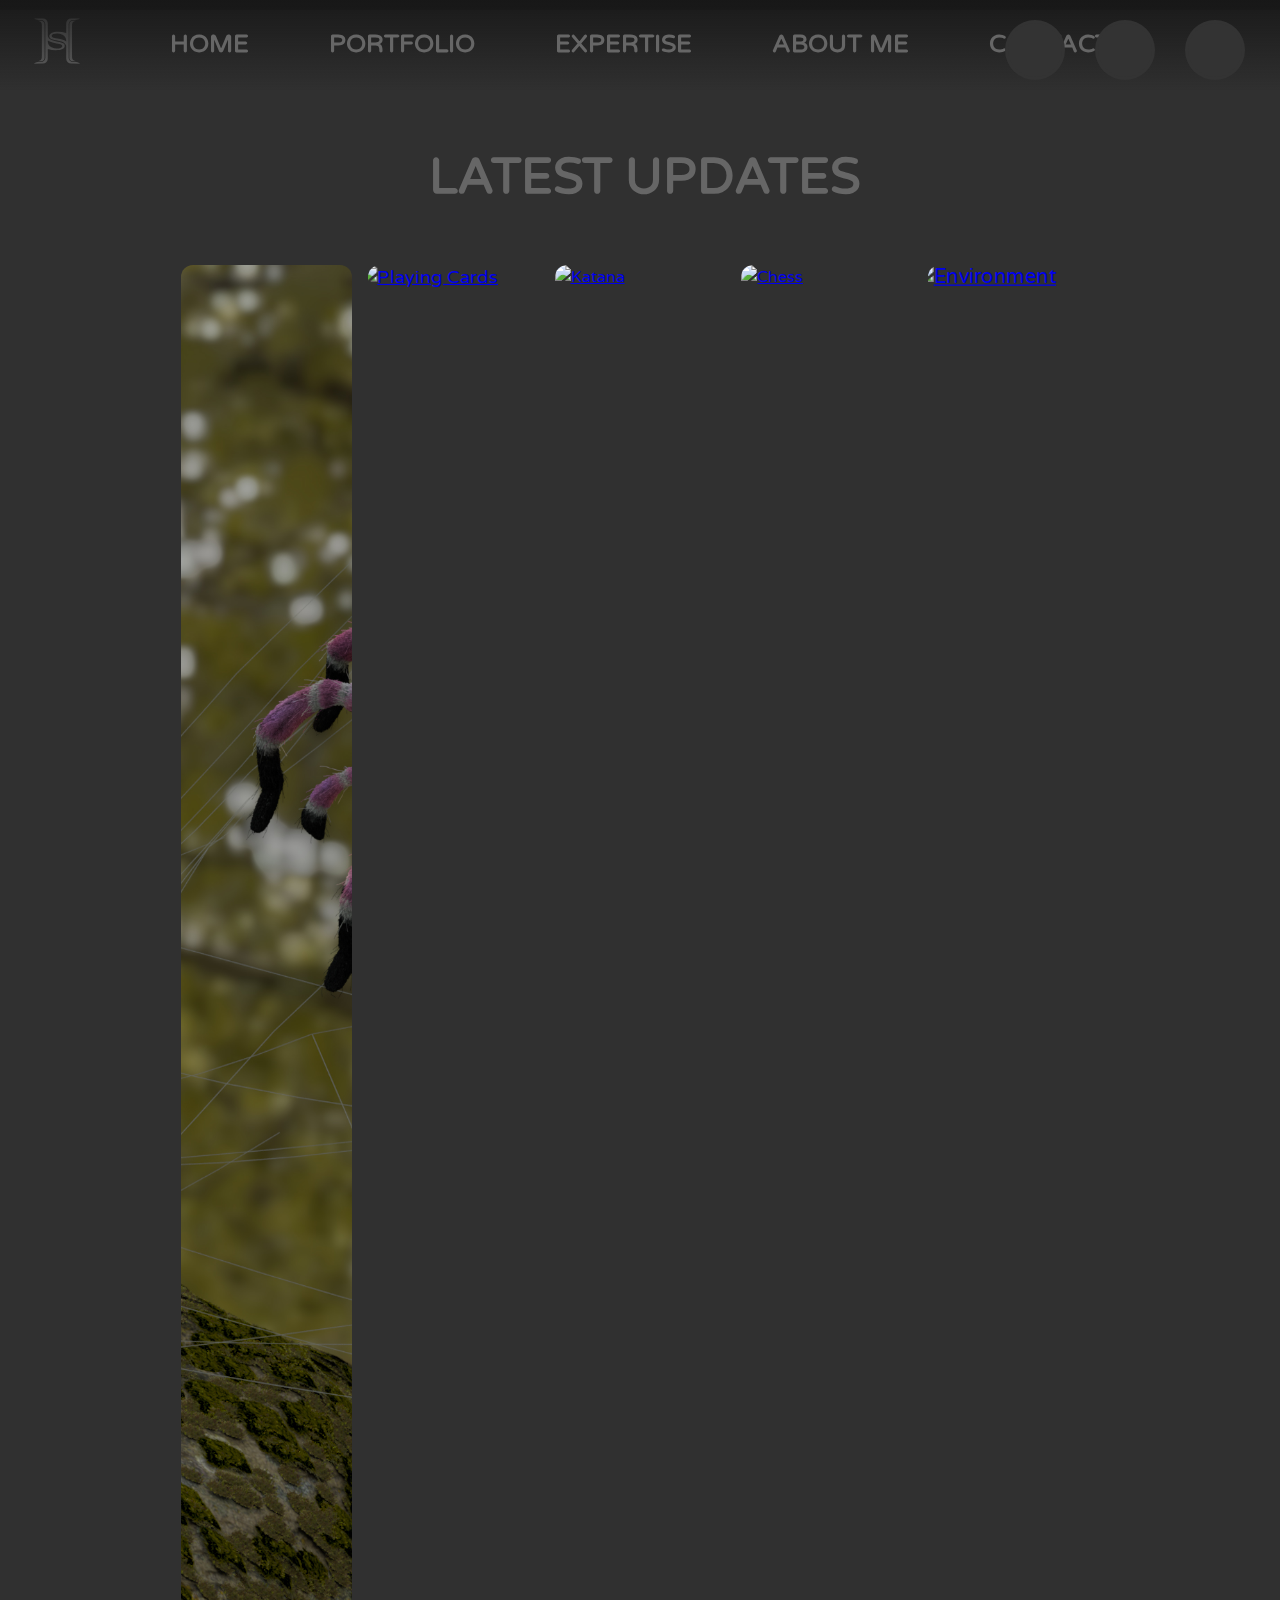
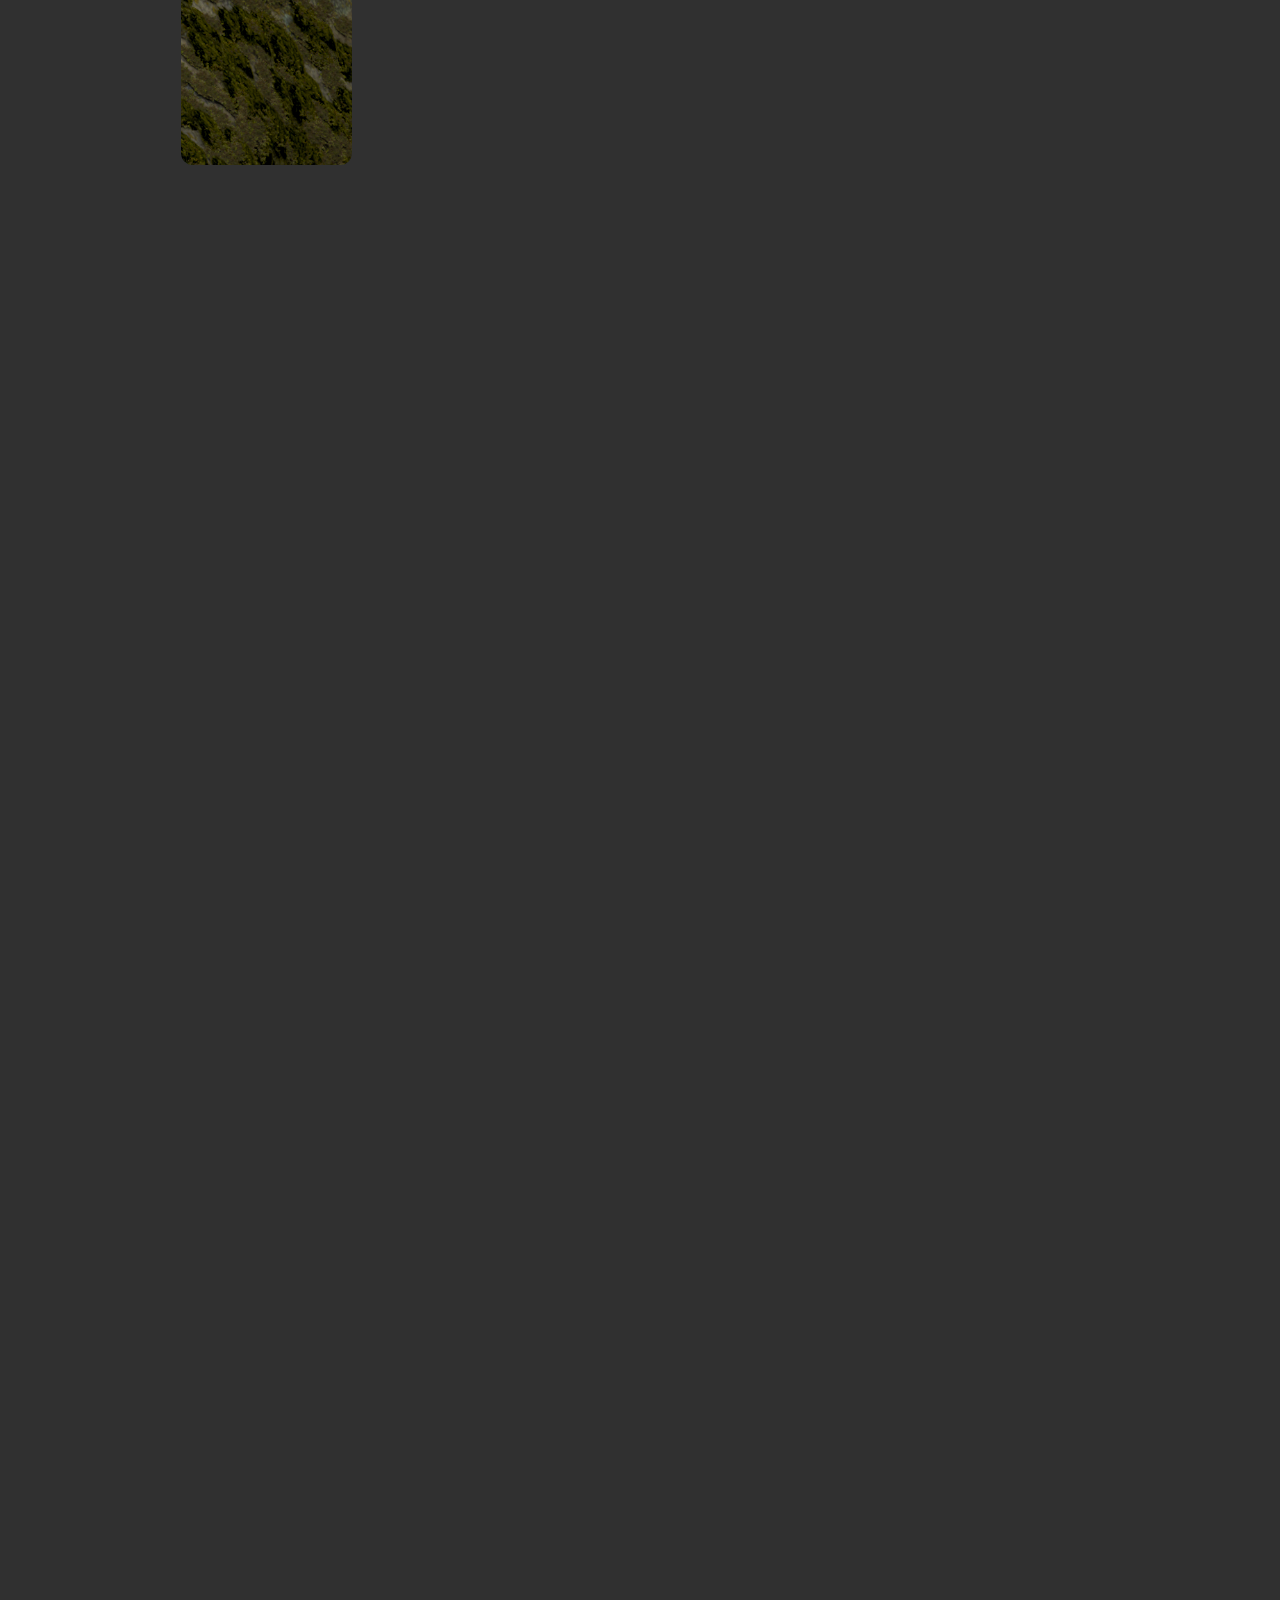
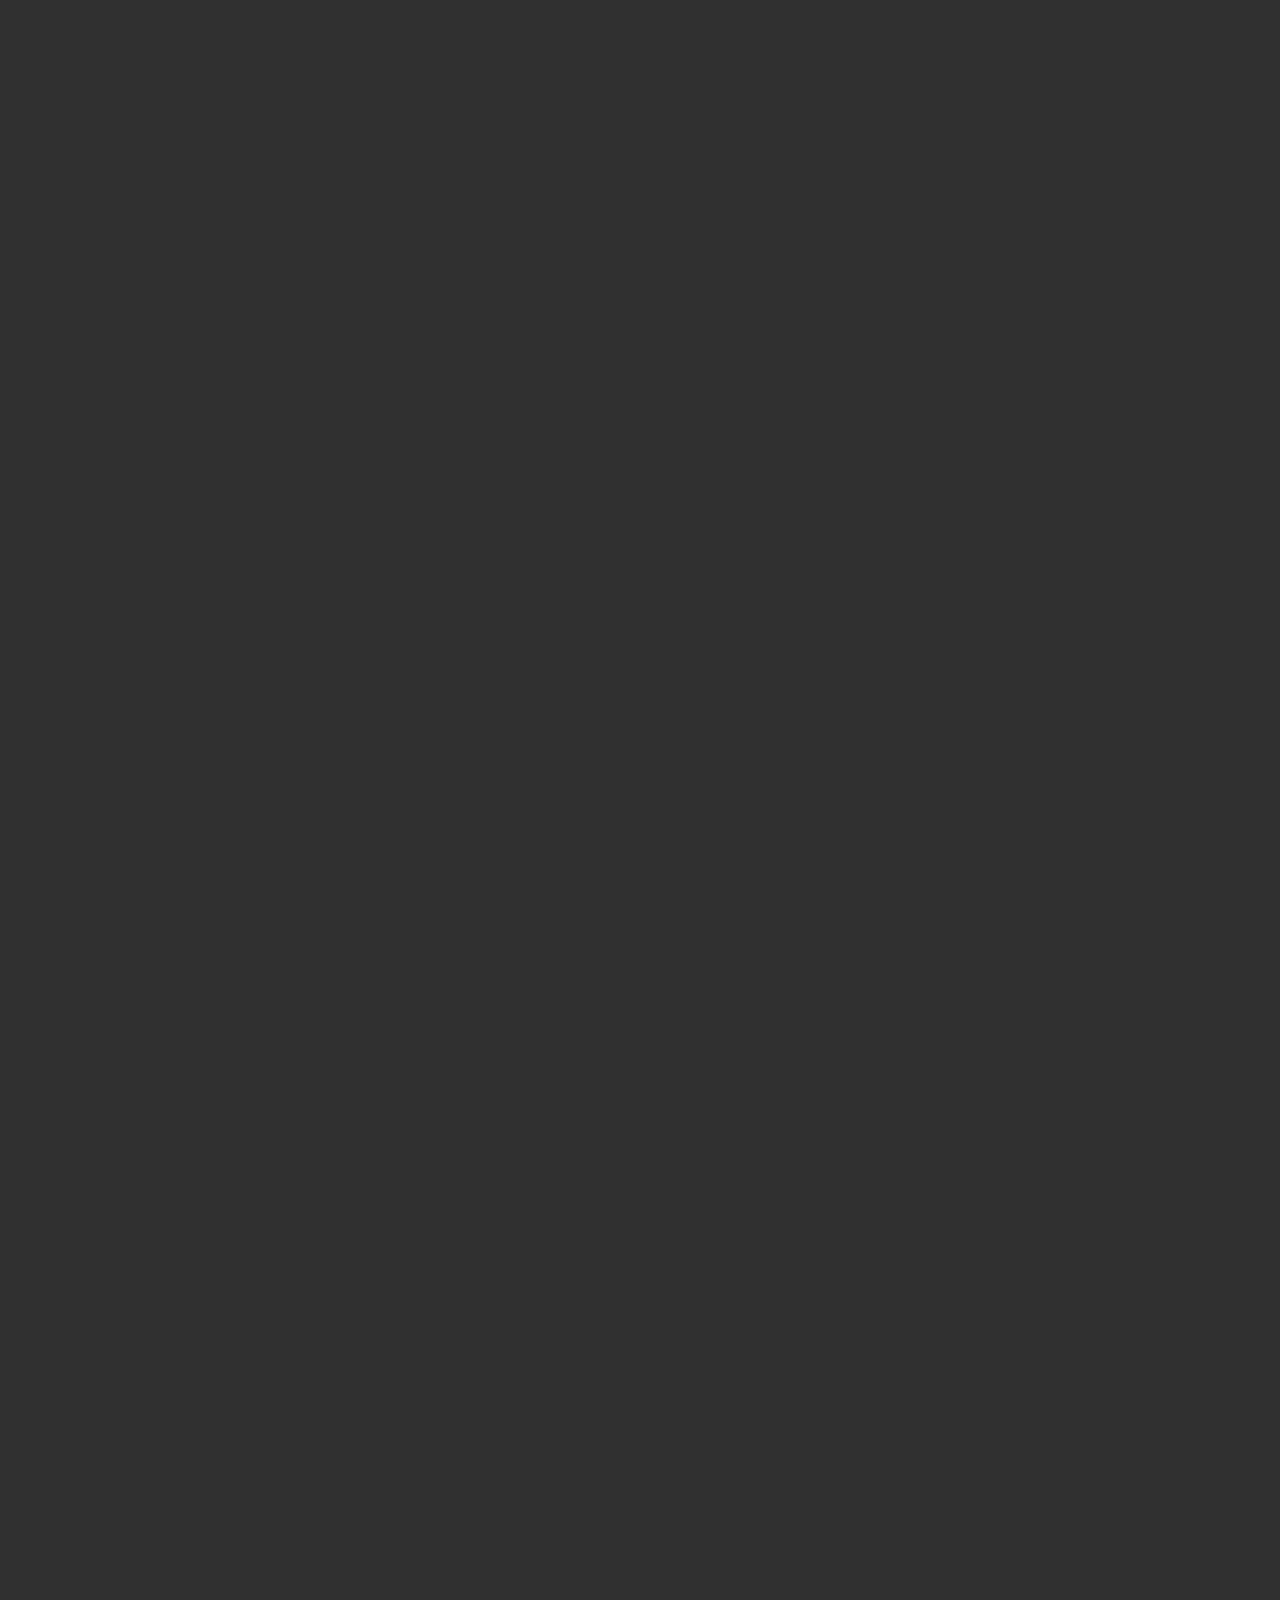
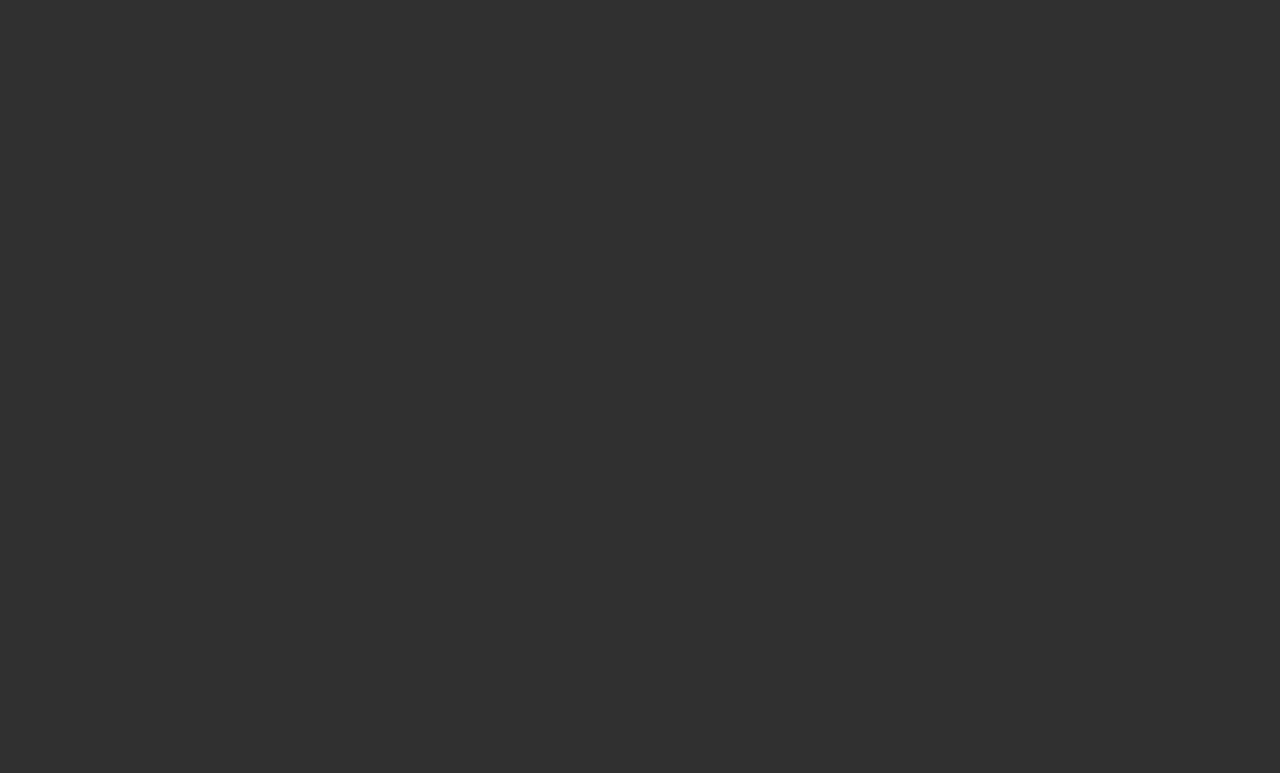
==== index.html @ ea620ee5 "Add files via upload" ====
<!DOCTYPE html>
<html lang="en">
<head>
    <meta charset="UTF-8">
    <meta name="viewport" content="width=device-width, initial-scale=1.0">
    <title>Personal Site</title>
    <link rel="stylesheet" href="css/styles.css">
    <link rel="stylesheet" href="css/home.css">
    <link rel="preconnect" href="https://fonts.googleapis.com">
    <link rel="preconnect" href="https://fonts.gstatic.com" crossorigin>
    <link href="https://fonts.googleapis.com/css2?family=Varela+Round&display=swap" rel="stylesheet">
    <script src="https://kit.fontawesome.com/90196bfd04.js" crossorigin="anonymous"></script>
    <link rel="shortcut icon" href="images/favicon.ico" type="image/x-icon">
    <style>




.hide{
    display:none;

}

      .logo {
    transition: transform 0.3s ease;
}

.logo:hover {
    transform: scale(1.1); /* Logo grows by 10% when hovered */
 }



        .contcth1{
            text-align: left;
        }


.logo:hover {

    box-shadow: 0 0 20px #fff; /* White glow effect, change color if needed */
 } 

.hiddengid{
    display: grid;
    grid-template-columns: repeat(auto-fit,minmax(250px,1fr));
    grid-gap: 40px;
    margin-top:50px;
    transition: color 0.3s ease-in-out, opacity 0.3s ease-in-out, text-shadow 0.3s ease-in-out;
    transform: scale(1.5s);
}
/* up */
#up {
    position: fixed;
    bottom: 20px;
    right: 20px;
    z-index: 9999;
    display: none;
    cursor: pointer;
     padding: 10px;/* Add padding for better spacing */
     border-radius: 50%; 
    background-color:rgba(255, 255, 255, 0.555);
    /* box-shadow: 0 4px 8px rgba(0, 0, 0, 0.2); Add shadow for 3D effect */
    transition: transform 0.3s ease, background 0.3s ease; /* Smooth transition for hover effect */
    border: none;
}

#up i {
    font-size: 24px;
    color: #186b31; /* White color for the icon to stand out */
}

#up.show {
    display: block;
}

#up:hover {
    transform: translateY(-5px); /* Move the button up slightly on hover */
    /* background: linear-gradient(145deg, #50d67d, #636e74); Change gradient direction on hover */
}
    
    </style>



</head>
<body>


    <div id="header">
        
        <img src="images/Logo.svg"  class="logo" width="110px"  style="position: fixed;"  alt="logo"> 
        <div class="container">
            <!-- <a href="#home">Home</a> -->
            <div id="header-container"     ></div>

            <h1 class="sub-title">Latest Updates</h1>
            <div class="gallery animate-on-scroll hidden">
                <div class="gallery-panel"><a href="Assets/spider.html"><img src="spiderimages/Silky.jpg" alt="spider"></a></div>  
        
                          
                <div class="gallery-panel"><a href="Assets/gos.html"><img src="Images/project_1.jpg" alt="Playing Cards"></a></div>
                <div class="gallery-panel"><a href="Assets/katana.html"><img src="Images/project_2.jpg" alt="Katana"></a></div>
                <div class="gallery-panel">
                    <a href="Assets/chess.html">
                        <img src="Images/Harjot_Singh_chesspieces_week10.jpg" alt="Chess">
                    </a>
                </div>
                <div class="gallery-panel"><a href="Assets/envirn.html"><img src="Images/project_3.jpg" alt="Environment"></a></div>
                <!-- <div class="gallery-panel"><img src="Images/2.1.jpg" alt="Smiling Face"></div> -->
            </div>
        </div>
    </div>
    <button id="up">
        <i class="fa-solid fa-angle-up"></i>
    </button>
    <!-- portfolio -->

    <div id="portfolio" class="container animate-on-scroll hidden">
        <h1 class="sub-title">Portfolio</h1>
        <div class="work-list animate-on-scroll hidden">
            <!-- Portfolio items -->

            <div class="work animate-on-scroll ">
                <img src="spiderimages/Silky.jpg" height="400px" alt="project 3" />
                <div class="layer">
                    <h3>Silky</h3>
                    <p> A vibrantly colored, pink and black tarantula navigates a delicate spiderweb, set against a soft-focus forest backdrop. Below, moss-covered rocks anchor a pair of solitary, red-capped mushrooms, adding a touch of still life to the dynamic tableau.</p>
                    <a href="Assets/spider.html"><i class="fa-solid fa-plus"></i></a>
                </div>
            </div>



            <div class="work animate-on-scroll hidden" >
                <img src="images/project_1.jpg" alt="project 1" />
                <div class="layer">
                    <h3>Prestigious Souls</h3>
                    <p>Introducing the 3D Luxury Playing Card Box: Ebony lacquer exterior, 24-karat gold leaf emblem, plush burgundy velvet interior with precision compartments. Secure magnetic closure, symbolizing refinement and taste.</p>
                    <a href="Assets/gos.html"><i class="fa-solid fa-plus"></i></a>
                </div>
            </div>
            <div class="work animate-on-scroll hidden">
                <img src="images/project_2.jpg" alt="project 2" /> 
                <div class="layer">
                    <h3>Katana</h3>
                    <p>Katana sword with a detailed red cord-wrapped hilt, a gold floral-patterned tsuba, and a reflective, polished blade, showcasing advanced texturing, realistic lighting, and high-quality rendering techniques...</p>
                    <a href="Assets/katana.html"><i class="fa-solid fa-plus"></i></a>
                </div>
            </div>
      
           
        </div>
        <div class="hiddengid animate-on-scroll hidden">
            <div class="work animate-on-scroll hide show-on-click"> <!-- Hidden project -->
                <img src="images/Harjot_Singh_chesspieces_week10.jpg" height="400px" alt="project 4" />
                <div class="layer">
                    <h3>Virtual Reality</h3>
                    <p>Explore immersive virtual worlds with cutting-edge VR technology, offering interactive experiences that blur the line between reality and imagination.</p>
                    <a href="Assets/chess.html"><i class="fa-solid fa-plus"></i></a>
                </div>
            </div>
            <div class="work animate-on-scroll hide show-on-click"> <!-- Hidden project -->
                <img src="images/2.1.jpg" height="400px" alt="project 5" />
                <div class="layer">
                    <h3> waLLE</h3>
                    <p>Explore immersive virtual worlds with cutting-edge VR technology, offering interactive experiences that blur the line between reality and imagination.</p>
                    <a href="Assets/virtual.html"><i class="fa-solid fa-plus"></i></a>
                </div>
            </div>
            <div class="work animate-on-scroll hide show-on-click"> <!-- Hidden project -->
                <img src="images/project_3.jpg" height="400px" alt="project 5" />
                <div class="layer">
                    <h3>Environment</h3>
                    <p>The "Environment" project image portrays a hyperrealistic 3D-rendered stone surface with textured moss and lichen details, set against a soft-focus backdrop of lush greenery, exemplifying advanced environmental modeling and texturing capabilities.</p>
                    <a href="Assets/envirn.html"><i class="fa-solid fa-plus"></i></a>
                </div>
            </div>
            
        </div>
        <a href="#" class="btn">see more</a>
    </div>

    
    
    
    <!-- Additional sections like services, about, and contact 
    
    
    -->

    <div id="services" class="animate-on-scroll hidden">
        <div class="container animate-on-scroll hidden">
            <h1 class="sub-title">Expertise</h1>
            <div class="services-list">
                <div>
                    <i class="fa-solid fa-bugs"></i>
                    <h2>Creature design</h2>
                    <p> As a Creature Design specialist in 3D artistry, I provide comprehensive services
                         to transform your imaginative concepts into reality. My expertise spans from initial concept development
                         through detailed modeling and animation, ensuring an immersive experience in captivating, uniquely crafted worlds.</p>
                        <a href="https://conestogagigs.ca/harjot-singh-productions/">Learn more</a>
                </div>
                <div class="animate-on-scroll hidden">
                    <i class="fa-brands fa-web-awesome"></i>
                    <h2>Asset design</h2>
                    <p>
                        Get your 3D assets for multimedia projects, specializing in creating detailed models,
                         textures, and animations. With a blend of artistic skills and technical expertise, 
                           Also offers craft visually compelling and functional elements designed to enhance video games, films, and other digital experiences. 
                         If you're looking to elevate your project with high-quality 3D assets, let's talk!
    
    
    
    
    
    
                    </p>
                        <a href="https://conestogagigs.ca/harjot-singh-productions/">Learn more</a>
                </div>
                <div class="animate-on-scroll hidden">
                    <i class="fa-brands fa-envira"></i>
                    <h2  >Environment design</h2>
                    <p>
                        Specializing in environment design, this service offers immersive and visually stunning settings for video games, films, and virtual reality experiences.
                         With expertise in spatial composition and thematic detailing, compelling backdrops are created to enhance storytelling and gameplay. 
                         Ideal for projects seeking to transform their visual appeal with captivating environments.</p>
                        <a href="https://conestogagigs.ca/harjot-singh-productions/">Learn more</a>
                </div>
            </div>
        </div>
    </div>
    <!-- about --> 
    <div id="about" class="animate-on-scroll hidden">
        <div class="container animate-on-scroll hidden">
            <div class=" animate-on-scroll hidden">
               
                <div class="about-col-2">
                    <h1 class="sub-title" style="color: #666;" >About me</h1>
                    <p  style="font-size: 30px;">Hello! I am Harjot Singh.
    
                        As a 3D artist with a B.Sc. degree, I fuse technical prowess with creative passion. I excel in presenting ideas with depth and emotion, driven by meticulous attention to detail. My planning skills ensure not just meeting, but exceeding expectations. A perpetual learner, I adapt to industry shifts and embrace feedback for growth.
                         I'm eager to infuse your team with my personal touch, bringing enthusiasm and precision to every project.​</p>
                         
                         </div>
    
                        
                         
                </div>
            </div>
        </div>
    </div>
    
    
    
    
    <!------------------------------contact--------------------------->
    <div id="contact" class="animate-on-scroll hidden">
        <div class="container">
            <div class="row">
                
                <div class="contact-left">
                   
                    <h1 class="sub-title contcth1"  >Contact me</h1>
                    
                    <p><i class="fa-solid fa-paper-plane"></i>officialharjotsingh@gmail.com</p>
                    <p><i class="fa-solid fa-phone"></i>+1(647)-627-5793</p>
                    <div class="social-icons">
                      
                        <a href="https://www.instagram.com/harjotsinghproductions/"><i class="fa-brands fa-instagram"></i></a>
                        <a href="https://www.linkedin.com/in/officialharjotsingh/"><i class="fa-brands fa-linkedin"></i></a>
                        <a href="https://www.artstation.com/officialharjotsingh"><i class="fa-brands fa-artstation"></i></a>
                    </div>
                    <a href="images/harjotresume.pdf" download class="btn btn2"> Download Resume</a>
                </div>
                <div class="contact-right animate-on-scroll hidden">
                    <form name="submit-to-google-sheet" action="https://formspree.io/f/mwkgwody" method="POST">
                        <input type="text" name="Name" placeholder="YourName" required/>
                        <input type="email" name="Email" placeholder="YourEmail@mail.com" required/>
                        <textarea name="Message" rows="6" placeholder="Write your message here..."></textarea>
                        <button type="submit" class="btn btn2">Send Message</button>
                    </form>
                    <span id="msg"></span>
                </div>
            </div>
        </div>
    <div class="copyright animate-on-scroll hidden"   style="height: 150px;" >
       <p  style="margin-top:40px ;" > © Copyright Harjot Singh | All Rights Reserved.<br>
        </p>
    </div>
    </div>
    
    
    </div>
    <script>
        document.addEventListener('DOMContentLoaded', function () {
            const menuToggle = document.querySelector('.nav .fas');
            const navUL = document.querySelector('nav ul');
            
            menuToggle.addEventListener('click', function() {
                navUL.classList.toggle('active');
            });
        });
    </script>
    <script>
   document.addEventListener("DOMContentLoaded", function() {
            const seeMoreBtn = document.querySelector('.btn'); // The "see more" button
            const hiddenWorks = document.querySelectorAll('.work.hide'); // All hidden works
            const showOnClickWorks = document.querySelectorAll('.show-on-click'); // Hidden works to show on click

            seeMoreBtn.addEventListener('click', function(event) {
                event.preventDefault(); // Prevents the default anchor link behavior
                // Toggle visibility of each hidden work item
                hiddenWorks.forEach(work => {
                    work.classList.toggle('hide'); // Toggle the "hidden" class
                });

                // Update button text based on visibility state
                if (seeMoreBtn.textContent === 'see more') {
                    seeMoreBtn.textContent = 'see less'; // Change button text to "see less" if items are visible
                } else {
                    seeMoreBtn.textContent = 'see more'; // Change button text back to "see more" if items are hidden
                }
            });
        });



    </script>
    <script>
        
        // Fetch and include header
        fetch('Assets/header.html')
            .then(response => response.text())
            .then(html => {
                document.getElementById('header-container').innerHTML = html;
            });

    </script>


    <script src="js/button.js"></script>
    <script src="js/scroll.js"></script>
    <script src="js/script.js"></script>
    <script>
        document.addEventListener("DOMContentLoaded", function() {
            const loader = document.querySelector('.loader');
            loader.style.display = 'flex';
            window.onload = () => { loader.style.display = 'none'; };
        });
    </script>
</body>
</html>
---- css/styles.css ----
*{
    margin: 0;
    padding: 0;
    font-family: "Varela Round", sans-serif;
  font-weight: 400;
  font-style: normal;
    box-sizing: border-box;

}

html{
    scroll-behavior: smooth;
}



body{  
    background-color: rgb(20, 19, 19);
    color: #666;

}
/* #header{
    width: 100%;
    height: 100vh;
    background-size: cover;
    background-position: center;
   
} */

.container{
    padding: 10px 10%;
   
}
/* nav{
    display: flex;
    align-items: center;
    justify-content: space-between;
    flex-wrap: wrap;
    margin-left: 50;
   

} */



* {
    box-sizing: border-box;
  }
  
  body {
    font-family: "Varela Round", sans-serif;
    color: #666;
    margin: 0;
    padding: 0;
    padding: 80px 30px;
    background-color: #030303;
  }
  
  nav {
    display: flex;
    justify-content: center;
    align-items: center;
    gap: 80px;
    position: fixed; /* Keeps the navbar fixed at the top of the screen */
    top: 0; /* Aligns the navbar at the top of the viewport */
    left: 0; /* Aligns the navbar to the left edge of the viewport */
    width: 100%; /* Ensures the navbar stretches across the full width of the viewport */
    z-index: 1000; /* This property ensures the navbar stays on top of other content */
    /* box-shadow: 0 2px 4px rgba(0,0,0,0.1);  Optionally adds a subtle shadow for better visibility */ 
    padding: 20px 0; /* Adds vertical padding */
    background: linear-gradient(to bottom, #131313c4, #42434400);
   
  }
  
  nav a {
   
   
    font-size: 25px;
    font-weight: 700;
    text-transform: uppercase;
    text-decoration: none;
    color: #666;
    padding: 0.4rem 0;
    transition: color 0.3s ease-in-out, opacity 0.3s ease-in-out, text-shadow 0.3s ease-in-out;
    
  }
  
  nav a:hover {
    color: #9FB873;
    text-shadow: 0 0 10px #9FB873, 0 0 20px #9FB873;  /* This creates a glowing effect */
  }
  
  nav:has(a:hover) a:not(:hover) {
    opacity: 0.3;
  }
  
  
  * {
    box-sizing: border-box;
    margin: 0;
    padding: 0;
  }
  
  img {
    max-width: 100%;
  }
  
  body {
    font-family: "Varela Round", sans-serif;
    font-size: 16px;
    line-height: 1.5;
    color: #666;
    background-color: #262626f3;
    border-top: 10px solid #262626;
    padding: 0px 2px;
  }
  
  h1 {
    font-size: 40px;
    font-weight: 800;
    text-align: center;
    text-transform: uppercase;
    margin-bottom: 20px;
    margin-top: 120px;
  }
  
  .gallery {
    max-width: 90%;
    height: 1500px;
    margin-inline: auto;
    display: flex;
    justify-content: center;
    gap: 1rem;
  }
  
  .gallery:has(.gallery-panel:hover) .gallery-panel:not(:hover) img {
    filter: grayscale(100%);
  }
  
  .gallery-panel {
    flex: 1;
    border-radius: 0.75rem;
    overflow: hidden;
    cursor: pointer;
    transition: flex 0.5s ease-in-out;
  
  }
  
  .gallery-panel:hover {
    flex: 2.5;
  }
  
  .gallery-panel img {
    width: 100%;
    height: 100%;
    object-fit: cover;
    transition: 0.5s ease;
  }
  
  .gallery-panel:nth-child(2) img {
    scale: 1.15;
  }
  
  .gallery-panel:nth-child(5) img {
    scale: 1.25;
  }
 
  
  ul {
    margin: 0;
    padding: 0;
    display: flex;
    position: fixed; /* Keeps the element in view */
    top: 20px; /* Distance from the top of the viewport */
    right: 20px; /* Distance from the right of the viewport */
    z-index: 1000; /* High z-index to ensure visibility on top of other content */
  }
  
  ul li {
    list-style: none;
    margin: 0 015px;
  }
  
  ul li a {
    position: relative;
    display: block;
    width: 60px;
    height: 60px;
    text-align: center;
    line-height: 50px;
    background: #333;
    border-radius: 50%;
    font-size: 30px;
    color: #666;
    transition: .5s;
    z-index: 10; /* Ensure it's above the before pseudo-element */
   
  }
  
  ul li a::before {
    content: '';
    position: absolute;
    top: 0;
    left: 0;
   
    width: 100%;
    height: 100%;
    border-radius: 50%;
    background: #333;
    transition: .5s;
    transform: scale(0.9);
    z-index: -1; /* Behind the anchor text */
  }
  
  ul li a:hover::before {
    transform: scale(1.1);
    box-shadow: 0 0 15px #9FB873;
  }
  
  ul li a:hover {
    color: #9FB873;
    box-shadow: 0 0 5px #9FB873, 0 0 10px #9FB873; /* More prominent shadow for better visibility */
    text-shadow: 0 0 5px #9FB873;
  }
  
  
  
  /* Bhorti? */
  
  
  
#about{
    text-align: center;
    padding: 80px 0;
    color:#666 ;
}
.row{
    display: flex;
    justify-content: space-between;
    flex-wrap: wrap;
}


.about-col-2{
    flex-basis:60% ;

}
.sub-title{
    font-size: 50px;
    /* font-weight: 20px; */
    color: #666;
    margin-left: 9px;
    margin-bottom:50px;
  
}
.tab-titles{
    display: flex;
    margin: 20px 0 40px;

}
.tab-links{
    margin-right: 50px;
    font-size: 18px;
    font-weight: 500;
    cursor: pointer;
    position: relative;
}

.tab-links {
    position: relative; /* Ensure relative positioning for the pseudo-element */
}

.tab-links::after {
    content: '';
    display: block; /* Ensure the after element is properly displayed */
    width: 0;
    height: 3px;
    background: #9FB873;
    position: absolute;
    bottom: -8px;
    left: 0;
    transition: width 0.5s; /* Ensure transition affects the width */
}

.tab-links.active-link::after {
    width: 50%; /* Extend the underline on active tab */
}

.tab-contents {
    list-style: none;
    margin: 10px 0;
}

.tab-contents ul li span {
    color: #9FB873;
    font-size: 20px;
    margin-bottom:10px;
    letter-spacing: 3px;
}

.tab-contents {
    display: none;
}

.tab-contents.active-tab {
    display: block;
}



/*Expertise*/
#services{
    padding: 30px 0;
}
.services-list{
    display: grid;
    grid-template-columns: repeat(auto-fit,minmax(250px,1fr));
    grid-gap: 40px;
    margin-top:50px;
    border-color: aliceblue;
}
.services-list div{
    background: #333;
    padding: 40px;
    font-size: 20px;
    font-weight: 300;
    border-right: 10px;
    border-radius: 20px;
    transition: background 0.5s,transform 0.5s;
    border-color: #666;
    border-style:dashed;
    border-width: 3px;

}
.services-list div i {
    font-size: 50px;
    margin-bottom: 30px;
}
.services-list div h2{
    font-size: 30px;
    font-weight: 500;
    margin-bottom: 15px;
}
.services-list div a{
    text-decoration: none;
    color: #9FB873;
    font-size: 19px;
    margin-top: 20px;
    display: inline-block;
}
.services-list div:hover{
    background: #292929;
    transform: translate(-10px);
}




/*******************************portfolio***********************************/
.work-list{
 
    display:grid;
    grid-template-columns: repeat(auto-fit,minmax(250px,1fr));
    grid-gap: 40px;
    margin-top:50px;
}
.work{
    border-radius:10px;
    position: relative;
    overflow: hidden;
}
.work img{
    width: 100%;
    border-radius: 10px;
    display: block;
    transition: 0.5s;
}
.layer
{
    width: 100%;
    height: 0%;
    background: linear-gradient(rgba(56, 54, 54, 0), #9fb8737d);
    border-radius: 10px;
    position: absolute;
    left: 0;
    bottom:  0;
    overflow: hidden;
    display: flex;
    align-items: center;
    justify-content: center;
    flex-direction: column;
    padding: 0 40px;
    text-align: center;
    transition: height 0.5s;
}
.layer h3{
    font-size: 50px;
    font-weight: 500;
    margin-bottom: 20px;
    color: #616161;

}
.layer p{
    font-size: 20px;
    color: #040404;
}


.layer a{
    margin-top:20px ;
    color: #666;
    text-decoration: none;
    font-size: 35px;
    line-height: 60px;
    background: #333;
    width: 60PX;
    height: 60px;
    border-radius: 50%;
}
.work:hover  img{
    transform: scale(1.1);

}
.work:hover .layer {
height: 100%;
}

.btn{
    display: block;
    margin:50PX auto ;
    width: fit-content;
    border: 1px solid  #333;
    padding: 14px  50px;
    border-radius: 6px;
    text-decoration: none;
    color:#666;
    transition:background 0.5s ;
}
.btn:hover{
    background: #9FB873;

}

.layer a i{
    font-size: 30px;
    color: #666;
   
    
}


/*****************************contact***********************************/



.contact-left{
    flex-basis: 35%;

}
.contact-right{
    flex-basis: 35%;
    margin-top: 90px;
}
.contact-left p{
    margin-top:30px ;
}
.contact-left p i{
    color: #666;
    margin-right: 15px;
    font-size: 25px;

}
.social-icons{
    margin-top: 30px;

}
.social-icons a{
    text-decoration: none;
    font-size: 30px;
    margin-right: 25px;
    color:#666;
    display: inline-block;
    transition: transform 0.5s;
}
.social-icons a:hover{
    color: #333;
    transform:translateY(-5px);
}

.btn.btn2{
    display: inline-block;
    background: #9FB873;
}
.btn.btn2:hover{
    background-color: #9FB873;
}

.contact-right form{
    width: 100%;
    margin-top: 90px;


}
.contact-left{
    margin-top: 0;
}




form input,form textarea{
    width: 100%;
    outline: none;
    background: #333;
    padding: 15px;
    margin: 15px 0;
    color: #666;
    font-size: 18px;
    border-radius: 10px;
}
form btn2{
    padding: 14px 60px;
    font-size: 18px;
    margin-top: 20px;
    cursor: pointer;
}
.copyright{
    width: 100%;
    text-align: center;
    padding: 25px 0;
    background: #333;
    font-weight: 300;
    margin-top: 20px;
}



/***************************** Responsive for small screen **********************************/



nav .fa-solid{
    display: none;
}
@media only screen and (max-width: 660px) {
    #header {
        /* Background image suitable for smaller screens */
        background-image: url(../images/back-mobile.jpg);
    }

    .header-text h1 {
        font-size: 30px;
    }

    nav .fas {
        display: block;
        font-size: 25px;
    }

    nav ul {
        background: #666;
        position: fixed;
        top: 0;
        right: -200px;
        width: 200px;
        height: 100vh;
        padding-top: 50px;
        z-index: 2;
        transition: right 0.4s;
    }

    nav ul.active {
        right: 0; /* Adjust this property when the menu button is clicked */
    }

    nav ul li {
        display: block;
        margin: 25px;
    }

    nav ul .fav {
        position: absolute;
        top: 25px;
        left: 25px;
        cursor: pointer;
    }

    .sub-title {
        font-size: 40px;
    }

    .about-col-1, .about-col-2 {
        flex-basis: 100%;
    }

    .about-col-1 {
        margin-bottom: 30px;
    }

    .about-col-2 {
        font-size: 14px;
    }

    .tab-links {
        font-size: 16px;
        margin-right: 20px;
    }

    .contact-left, .contact-right {
        flex-basis: 100%;
    }

    .copyright {
        font-size: 14px;
    }

    nav .fa-solid {
        display: block;
        font-size: 25px;
    }

    /* Making sure buttons and interactive elements are easier to interact with on mobile */
    .btn, .btn2 {
        padding: 14px 28px; /* Larger hit area for touch devices */
        font-size: 16px;
    }

    .gallery-panel img {
        width: 100%; /* Ensure images scale down correctly */
    }

    .services-list div, .work-list .work {
        /* Adjust the layout to stack vertically */
        width: 100%;
    }
}

#msg {
    color: #9FB873;
    display: block;
    margin-top: -35px;
}


/* up arrow */
#up {
    position: fixed;
    bottom: 20px;
    right: 20px;
    z-index: 9999;
    display: none;
    cursor: pointer;
     padding: 10px;/* Add padding for better spacing */
     border-radius: 50%; 
    background-color:#9FB873;
    /* box-shadow: 0 4px 8px rgba(0, 0, 0, 0.2); Add shadow for 3D effect */
    transition: transform 0.3s ease, background 0.3s ease; /* Smooth transition for hover effect */
    border: none;
}

#up i {
    font-size: 24px;
    color: #333; /* White color for the icon to stand out */
}

#up.show {
    display: block;
}

#up:hover {
    transform: translateY(-5px); /* Move the button up slightly on hover */
    /* background: linear-gradient(145deg, #50d67d, #636e74); Change gradient direction on hover */
}

.hidden {
    opacity: 0;
    transform: translateY(100px);
    transition: opacity 0.6s ease-out, transform 0.6s ease-out;
}

.visible {
    opacity: 1;
    transform: translateY(0);
}
::-webkit-scrollbar {
    width: 10px;
}

::-webkit-scrollbar-track {

    background: #333;
}

::-webkit-scrollbar-thumb {
    background: #666;
}

::-webkit-scrollbar-thumb:hover {

    background: #5555}
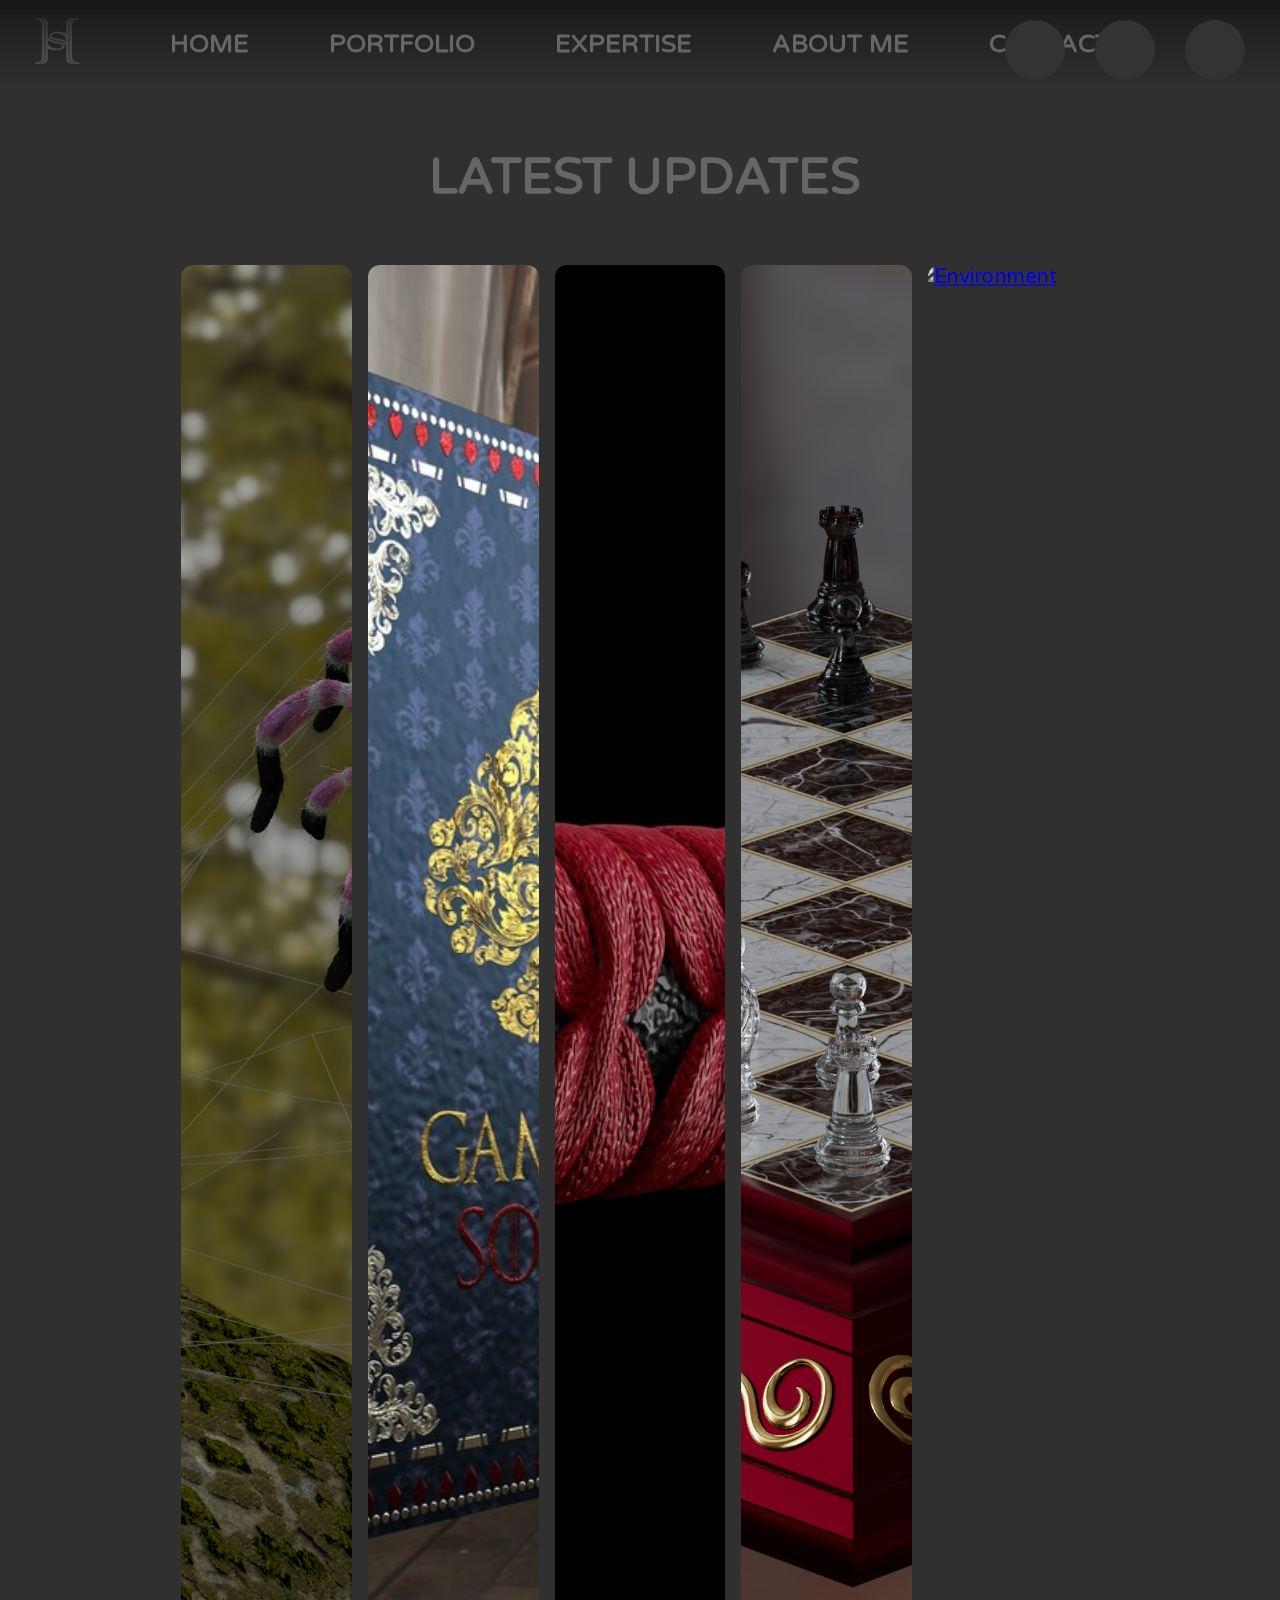
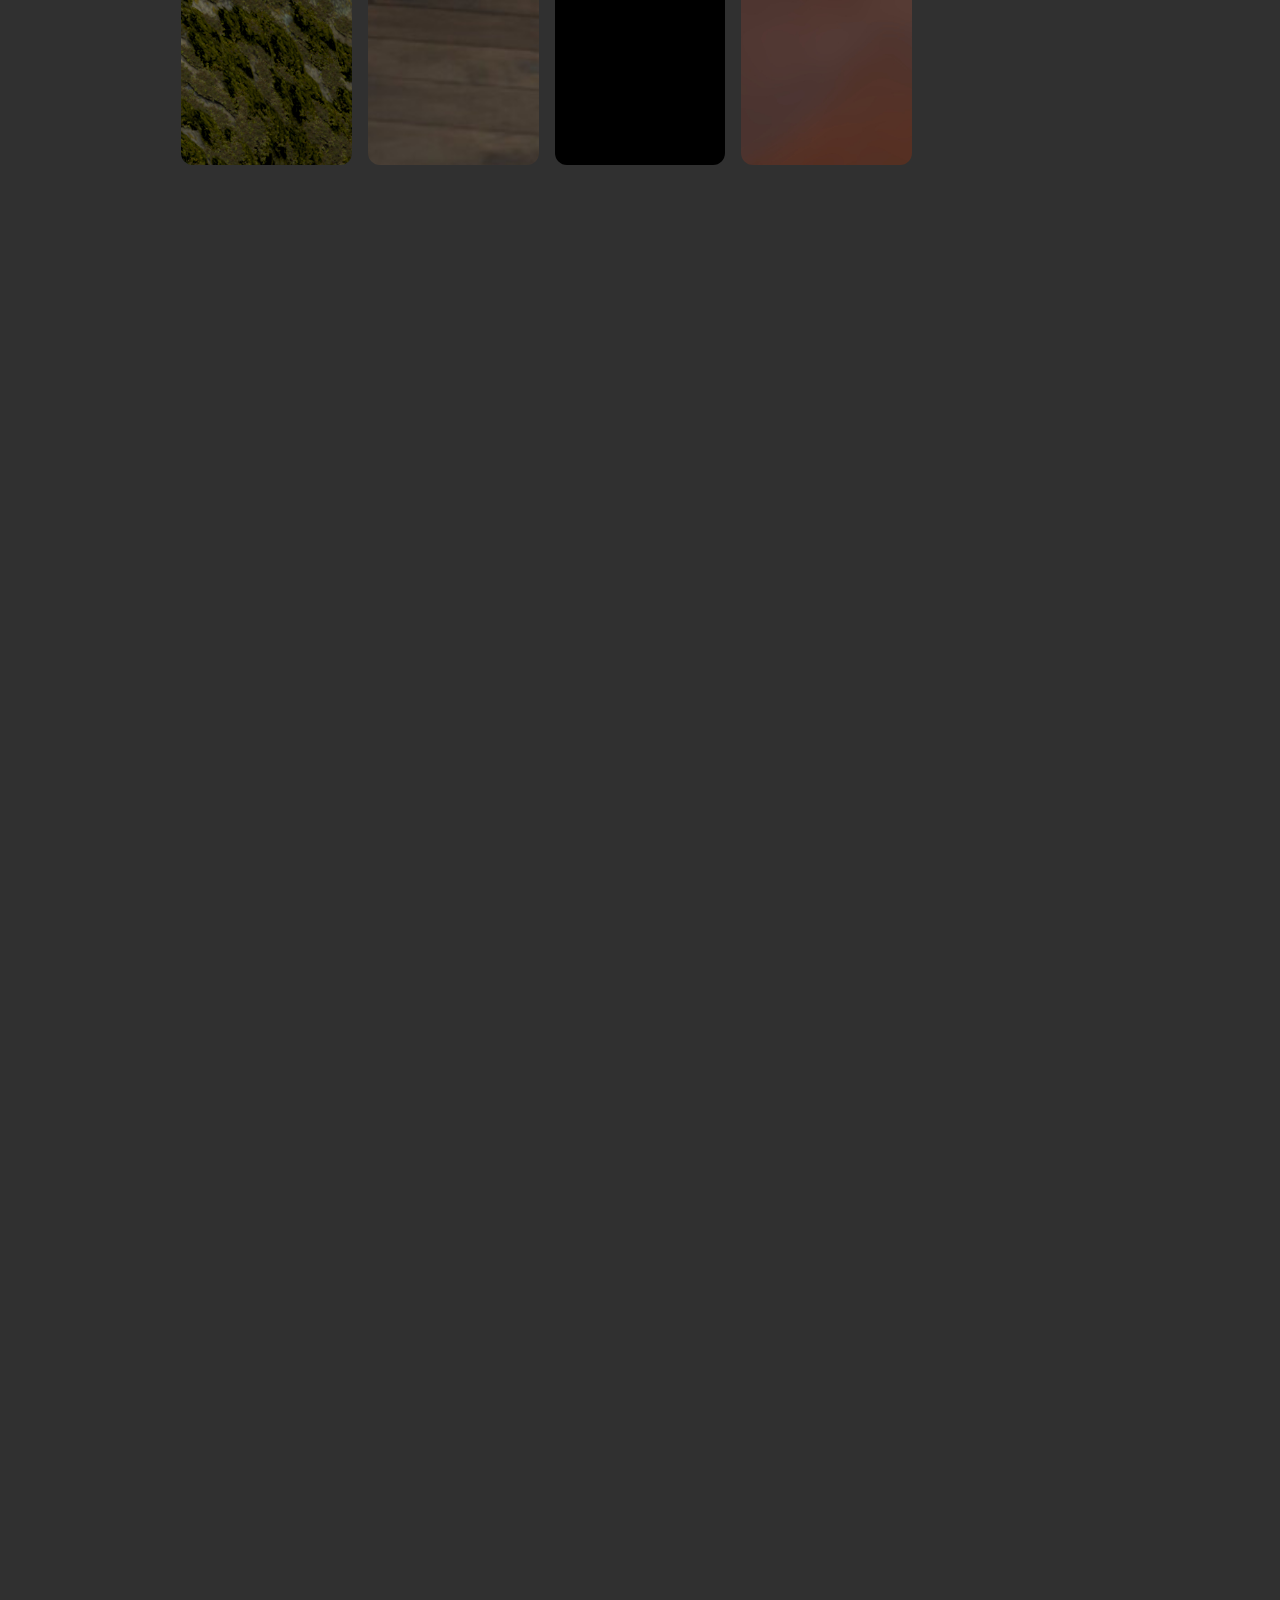
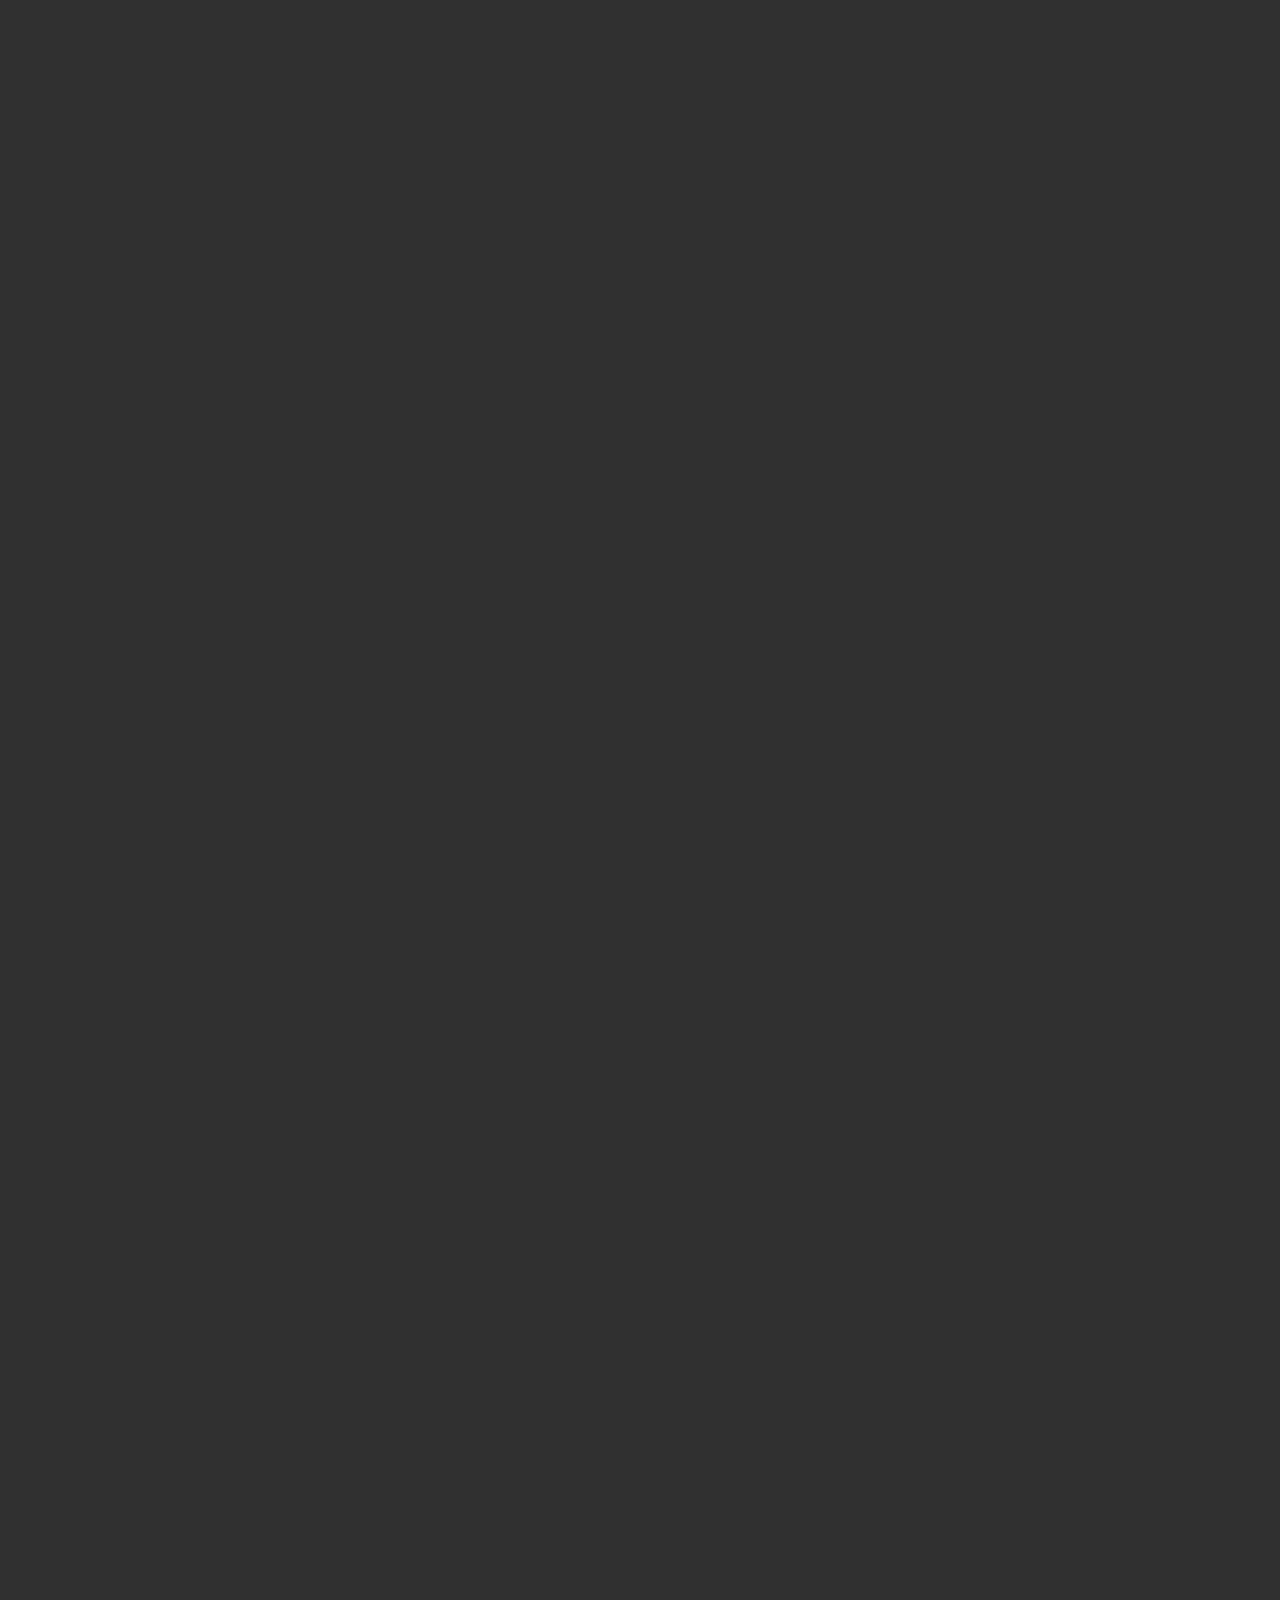
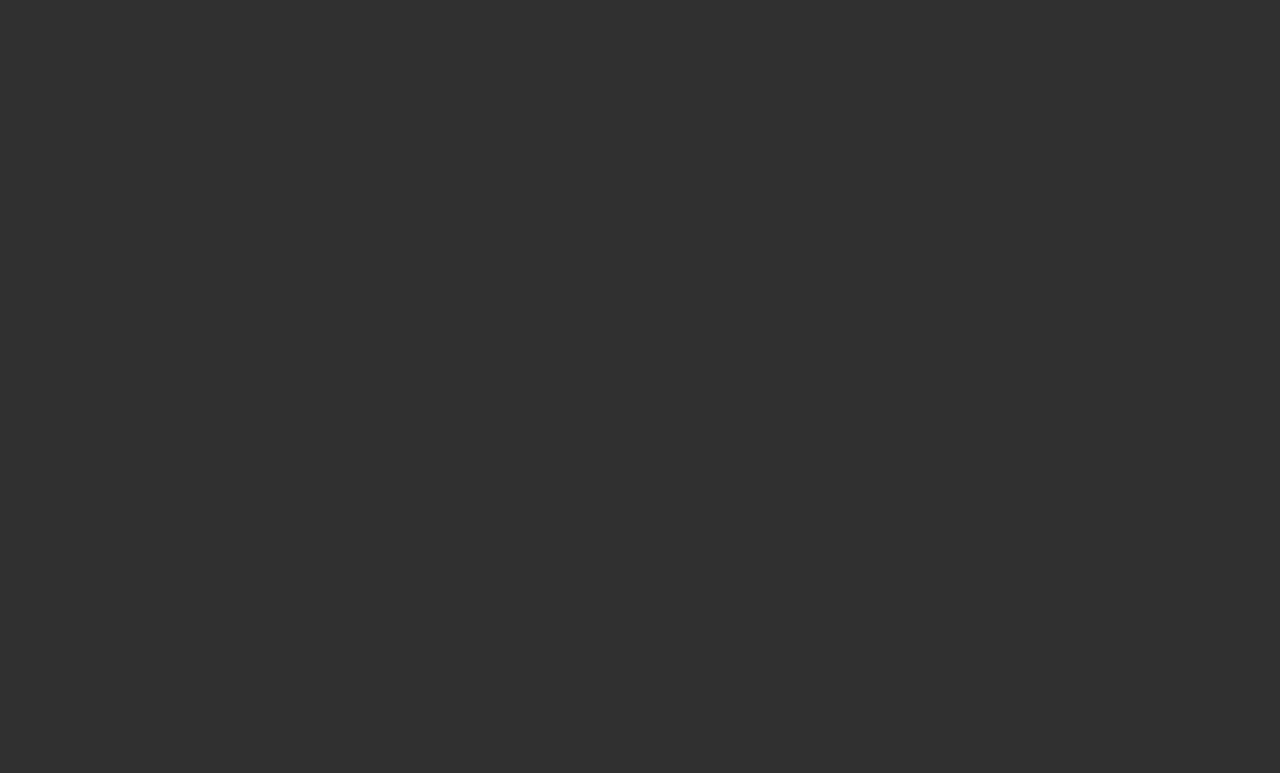
==== commit efb51a87: "Update index.html" ====
--- a/index.html
+++ b/index.html
@@ -99,14 +99,14 @@
                 <div class="gallery-panel"><a href="Assets/spider.html"><img src="spiderimages/Silky.jpg" alt="spider"></a></div>  
         
                           
-                <div class="gallery-panel"><a href="Assets/gos.html"><img src="Images/project_1.jpg" alt="Playing Cards"></a></div>
-                <div class="gallery-panel"><a href="Assets/katana.html"><img src="Images/project_2.jpg" alt="Katana"></a></div>
+                <div class="gallery-panel"><a href="Assets/gos.html"><img src="spiderimages/project_1.jpg" alt="Playing Cards"></a></div>
+                <div class="gallery-panel"><a href="Assets/katana.html"><img src="spiderimages/project_2.jpg" alt="Katana"></a></div>
                 <div class="gallery-panel">
                     <a href="Assets/chess.html">
-                        <img src="Images/Harjot_Singh_chesspieces_week10.jpg" alt="Chess">
+                        <img src="spiderimages/Harjot_Singh_chesspieces_week10.jpg" alt="Chess">
                     </a>
                 </div>
-                <div class="gallery-panel"><a href="Assets/envirn.html"><img src="Images/project_3.jpg" alt="Environment"></a></div>
+                <div class="gallery-panel"><a href="Assets/envirn.html"><img src="spiderimages/project_3.jpg" alt="Environment"></a></div>
                 <!-- <div class="gallery-panel"><img src="Images/2.1.jpg" alt="Smiling Face"></div> -->
             </div>
         </div>
